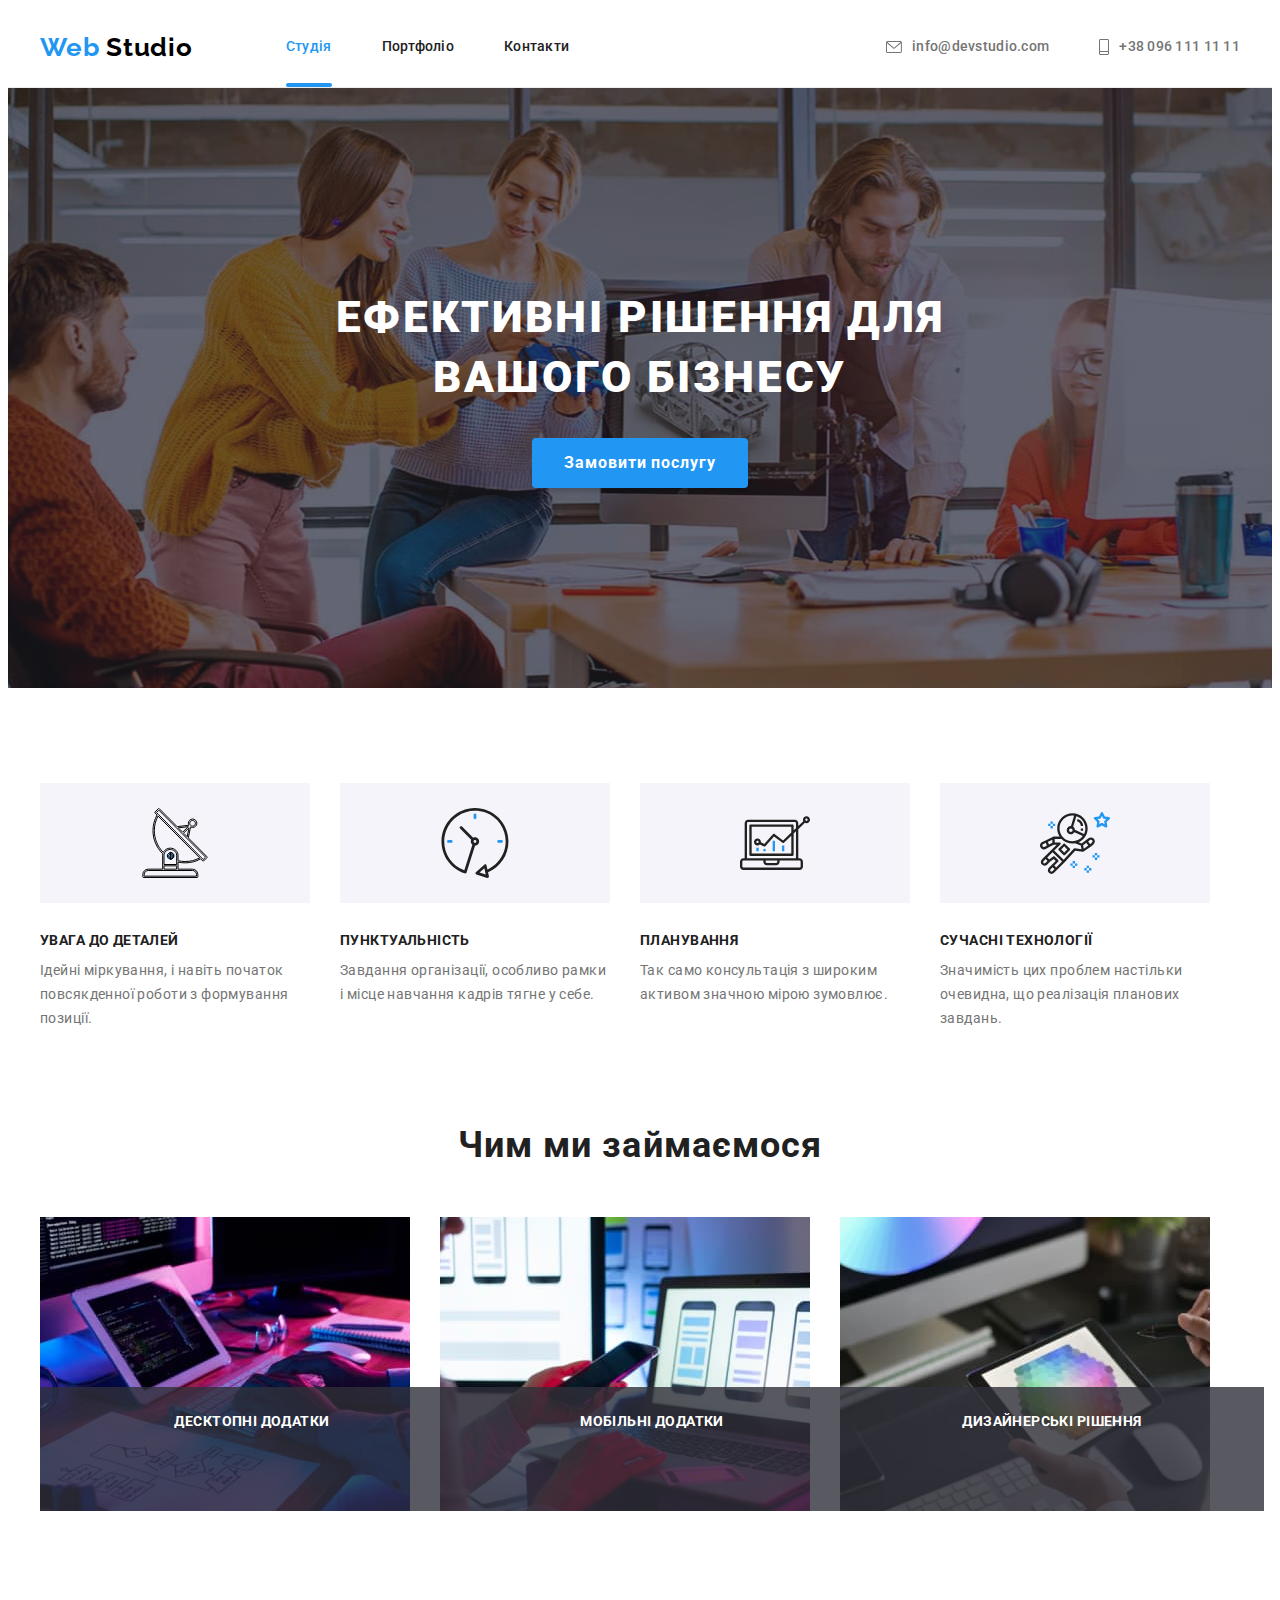
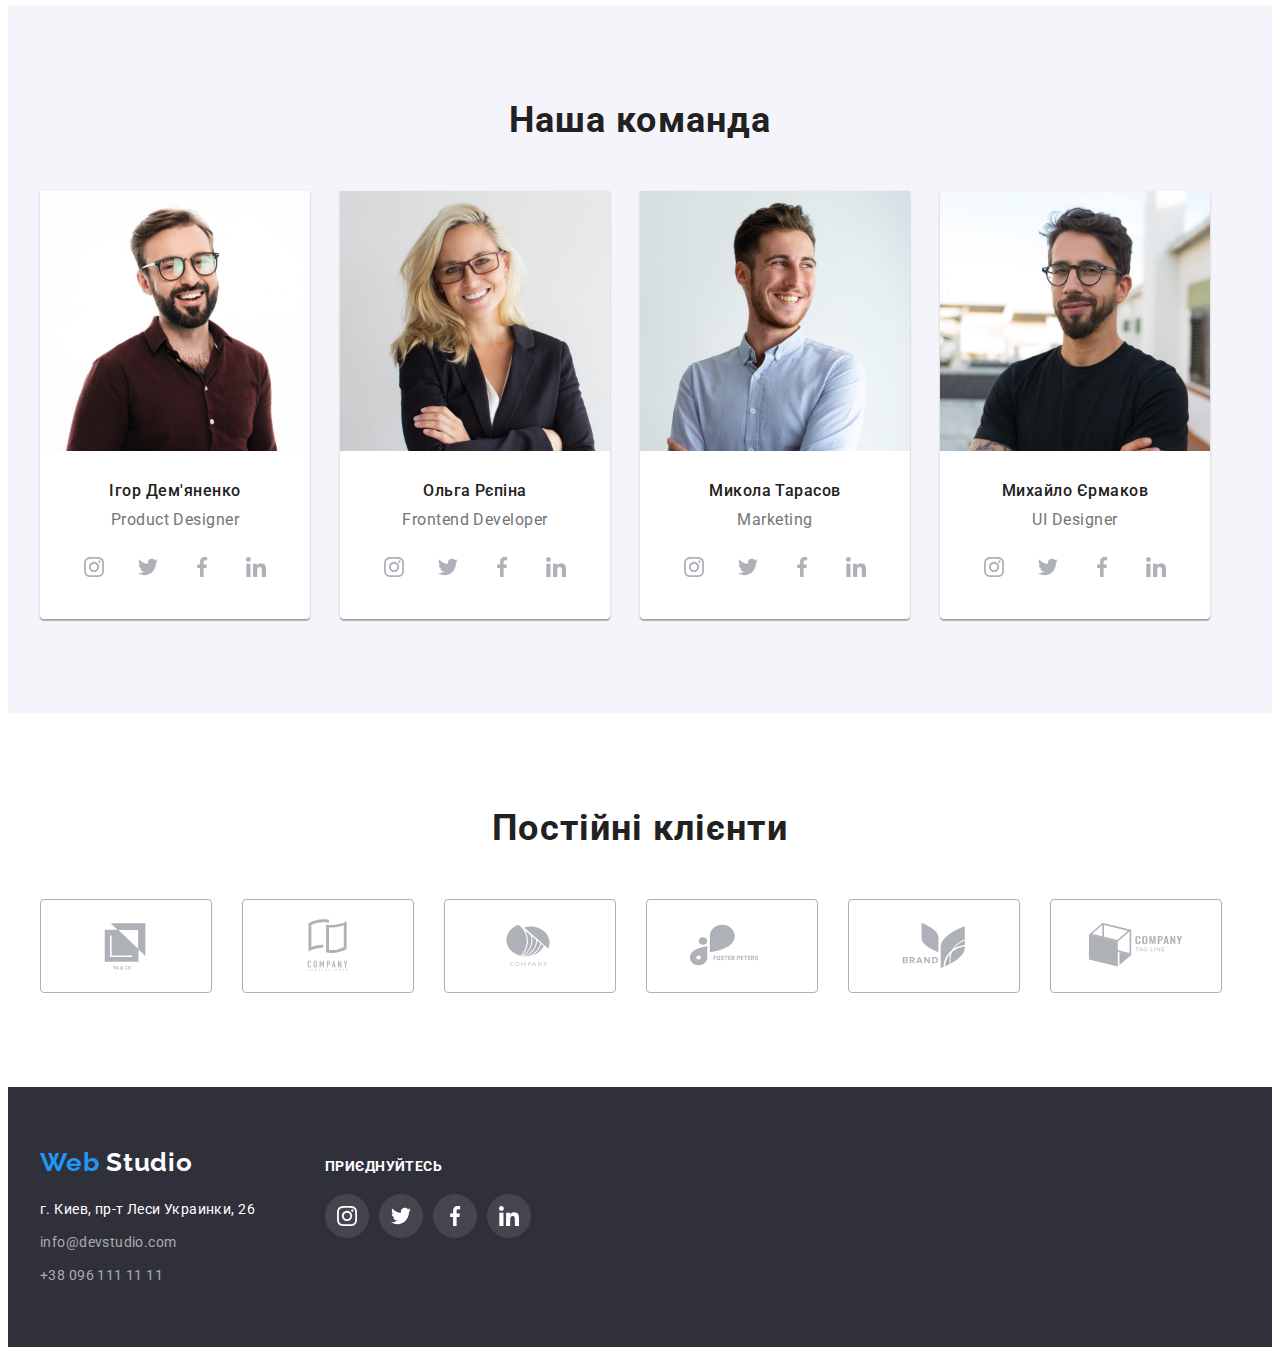
==== index.html @ a5f4495d "dz6 form" ====
<!DOCTYPE html>
<html lang="uk">
  <head>
    <meta charset="UTF-8" />
    <meta http-equiv="X-UA-Compatible" content="IE=edge" />
    <meta name="viewport" content="width=device-width, initial-scale=1.0" />
    <title>Студія</title>
    <link rel="preconnect" href="https://fonts.googleapis.com" />
    <link rel="preconnect" href="https://fonts.gstatic.com" crossorigin />
    <link
      href="https://fonts.googleapis.com/css2?family=Raleway:wght@700&family=Roboto:wght@400;500;700;900&display=swap"
      rel="stylesheet"
    />
    <link
      rel="stylesheet"
      href="https://cdnjs.cloudflare.com/ajax/libs/modern-normalize/1.1.0/modern-normalize.min.css"
      integrity="sha512-wpPYUAdjBVSE4KJnH1VR1HeZfpl1ub8YT/NKx4PuQ5NmX2tKuGu6U/JRp5y+Y8XG2tV+wKQpNHVUX03MfMFn9Q=="
      crossorigin="anonymous"
      referrerpolicy="no-referrer"
    />

    <link rel="stylesheet" href="./css/styies.css" />
  </head>
  <body>
    <!--шапка-->

    <header class="header">
      <div class="container heder-container">
        <nav class="header-navigation">
          <a href="./index.html" lang="en" class="header-logo link">
            Web
            <span class="logo-big">Studio</span>
          </a>

          <ul class="header-list list">
            <li class="header-item">
              <a class="header-link current link" href="./index.html">Студія</a>
            </li>
            <li class="header-item">
              <a class="header-link link" href="./portfolio.html">Портфоліо</a>
            </li>
            <li class="header-item">
              <a class="header-link link" href="#">Контакти</a>
            </li>
          </ul>
        </nav>
        <ul class="list list-header">
          <li class="header-link-icon">
            <a class="header-mail link" href="mailto:info@devstudio.com">
              <svg class="header-icon" width="16" height="12">
                <use href="./images/symbol-defs.svg#icon-envelope-1"></use>
              </svg>
              info@devstudio.com
            </a>
          </li>
          <li class="header-link-icon">
            <a class="header-tel link" href="tel:+380961111111">
              <svg class="header-icon" width="10" height="16">
                <use href="./images/symbol-defs.svg#icon-Vector-1"></use>
              </svg>
              +38 096 111 11 11
            </a>
          </li>
        </ul>
      </div>
    </header>
    <main>
      <!--hero-->
      <section class="hero">
        <div class="container">
          <h1 class="hero-title">Ефективні рішення для вашого бізнесу</h1>
          <button type="button" class="hero-btn" data-modal-open>
            Замовити послугу
          </button>
        </div>
      </section>
      <section class="section-container">
        <!--особливості-->
        <div class="container">
          <h2 class="visually-hidden">Наші особливості</h2>
          <ul class="section list">
            <li class="section-list">
              <div class="section-item">
                <svg class="section-icon" width="70" height="70">
                  <use href="./images/symbol-defs.svg#icon-antenna"></use>
                </svg>
              </div>
              <h3 class="section-title">Увага до деталей</h3>
              <p class="section-text">
                Ідейні міркування, i навіть початок повсякденної роботи з
                формування позиції.
              </p>
            </li>

            <li class="section-list">
              <div class="section-item">
                <svg class="section-icon" width="70" height="70">
                  <use href="./images/symbol-defs.svg#icon-clock"></use>
                </svg>
              </div>
              <h3 class="section-title">Пунктуальність</h3>
              <p class="section-text">
                Завдання організації, особливо рамки i місце навчання кадрів
                тягне y ceбe.
              </p>
            </li>

            <li class="section-list">
              <div class="section-item">
                <svg class="section-icon" width="70" height="70">
                  <use href="./images/symbol-defs.svg#icon-diagram"></use>
                </svg>
              </div>
              <h3 class="section-title">Планування</h3>
              <p class="section-text">
                Так само консультація з широким активом значною мірою зумовлює.
              </p>
            </li>

            <li class="section-list">
              <div class="section-item">
                <svg class="section-icon" width="70" height="70">
                  <use href="./images/symbol-defs.svg#icon-astronaut"></use>
                </svg>
              </div>
              <h3 class="section-title">Сучасні технології</h3>
              <p class="section-text">
                Значимість цих проблем настільки очевидна, що реалізація
                планових завдань.
              </p>
            </li>
          </ul>
        </div>
      </section>
      <section class="content">
        <!--Чим ми займаємося-->
        <div class="container">
          <h2 class="content-title">Чим ми займаємося</h2>
          <ul class="list content-container">
            <li class="content-list">
              <img
                class="content-img"
                src="./images/computer.jpg"
                alt="комп'ютер"
                width="370"
              />
              <div>
                <p class="content-text">Десктопні додатки</p>
              </div>
            </li>
            <li class="content-list">
              <img
                class="content-img"
                src="./images/smartphone.jpg"
                alt="смартфон"
                width="370"
              />
              <div>
                <p class="content-text">Мобільні додатки</p>
              </div>
            </li>
            <li class="content-list">
              <img
                class="content-img"
                src="./images/tablet.jpg"
                alt="планшет"
                width="370"
              />
              <div>
                <p class="content-text">Дизайнерські рішення</p>
              </div>
            </li>
          </ul>
        </div>
      </section>
      <section class="command">
        <!--наша команда-->
        <div class="container">
          <h2 class="title">Наша команда</h2>
          <ul class="list command-item">
            <li class="command-list">
              <img
                class="command-img"
                src="./images/img1.jpg"
                alt="Ігор Дем'яненко"
                width="270"
              />
              <div class="command-item-content">
                <h3 class="command-title">Ігор Дем'яненко</h3>
                <p class="command-desc" lang="en">Product Designer</p>
                <ul class="command-soc-list list">
                  <li class="command-soc-item">
                    <a class="command-soc-link" href="#">
                      <svg class="command-soc-icon" width="20" height="20">
                        <use
                          href="./images/symbol-defs.svg#icon-instagram"
                        ></use>
                      </svg>
                    </a>
                  </li>
                  <li class="command-soc-item">
                    <a class="command-soc-link" href="#">
                      <svg class="command-soc-icon" width="20" height="20">
                        <use href="./images/symbol-defs.svg#icon-twitter"></use>
                      </svg>
                    </a>
                  </li>
                  <li class="command-soc-item">
                    <a class="command-soc-link" href="#">
                      <svg class="command-soc-icon" width="20" height="20">
                        <use
                          href="./images/symbol-defs.svg#icon-facebook"
                        ></use>
                      </svg>
                    </a>
                  </li>
                  <li class="command-soc-item">
                    <a class="command-soc-link" href="#">
                      <svg class="command-soc-icon" width="20" height="20">
                        <use
                          href="./images/symbol-defs.svg#icon-linkedin"
                        ></use>
                      </svg>
                    </a>
                  </li>
                </ul>
              </div>
            </li>
            <li class="command-list">
              <img
                class="command-img"
                src="./images/img2.jpg"
                alt="Ольга Рєпіна"
                width="270"
              />
              <div class="command-item-content">
                <h3 class="command-title">Ольга Рєпіна</h3>
                <p class="command-desc" lang="en">Frontend Developer</p>
                <ul class="command-soc-list list">
                  <li class="command-soc-item">
                    <a class="command-soc-link" href="#">
                      <svg class="command-soc-icon" width="20" height="20">
                        <use
                          href="./images/symbol-defs.svg#icon-instagram"
                        ></use>
                      </svg>
                    </a>
                  </li>
                  <li class="command-soc-item">
                    <a class="command-soc-link" href="#">
                      <svg class="command-soc-icon" width="20" height="20">
                        <use href="./images/symbol-defs.svg#icon-twitter"></use>
                      </svg>
                    </a>
                  </li>
                  <li class="command-soc-item">
                    <a class="command-soc-link" href="#">
                      <svg class="command-soc-icon" width="20" height="20">
                        <use
                          href="./images/symbol-defs.svg#icon-facebook"
                        ></use>
                      </svg>
                    </a>
                  </li>
                  <li class="command-soc-item">
                    <a class="command-soc-link" href="#">
                      <svg class="command-soc-icon" width="20" height="20">
                        <use
                          href="./images/symbol-defs.svg#icon-linkedin"
                        ></use>
                      </svg>
                    </a>
                  </li>
                </ul>
              </div>
            </li>

            <li class="command-list">
              <img
                class="command-img"
                src="./images/img3.jpg"
                alt="Микола Тарасов"
                width="270"
              />
              <div class="command-item-content">
                <h3 class="command-title">Микола Тарасов</h3>
                <p class="command-desc" lang="en">Marketing</p>
                <ul class="command-soc-list list">
                  <li class="command-soc-item">
                    <a class="command-soc-link" href="#">
                      <svg class="command-soc-icon" width="20" height="20">
                        <use
                          href="./images/symbol-defs.svg#icon-instagram"
                        ></use>
                      </svg>
                    </a>
                  </li>
                  <li class="command-soc-item">
                    <a class="command-soc-link" href="#">
                      <svg class="command-soc-icon" width="20" height="20">
                        <use href="./images/symbol-defs.svg#icon-twitter"></use>
                      </svg>
                    </a>
                  </li>
                  <li class="command-soc-item">
                    <a class="command-soc-link" href="#">
                      <svg class="command-soc-icon" width="20" height="20">
                        <use
                          href="./images/symbol-defs.svg#icon-facebook"
                        ></use>
                      </svg>
                    </a>
                  </li>
                  <li class="command-soc-item">
                    <a class="command-soc-link" href="#">
                      <svg class="command-soc-icon" width="20" height="20">
                        <use
                          href="./images/symbol-defs.svg#icon-linkedin"
                        ></use>
                      </svg>
                    </a>
                  </li>
                </ul>
              </div>
            </li>

            <li class="command-list">
              <img
                class="command-img"
                src="./images/img4.jpg"
                alt="Михайло Єрмаков"
                width="270"
              />
              <div class="command-item-content">
                <h3 class="command-title">Михайло Єрмаков</h3>
                <p class="command-desc" lang="en">UI Designer</p>
                <ul class="command-soc-list list">
                  <li class="command-soc-item">
                    <a class="command-soc-link" href="#">
                      <svg class="command-soc-icon" width="20" height="20">
                        <use
                          href="./images/symbol-defs.svg#icon-instagram"
                        ></use>
                      </svg>
                    </a>
                  </li>
                  <li class="command-soc-item">
                    <a class="command-soc-link" href="#">
                      <svg class="command-soc-icon" width="20" height="20">
                        <use href="./images/symbol-defs.svg#icon-twitter"></use>
                      </svg>
                    </a>
                  </li>
                  <li class="command-soc-item">
                    <a class="command-soc-link" href="#">
                      <svg class="command-soc-icon" width="20" height="20">
                        <use
                          href="./images/symbol-defs.svg#icon-facebook"
                        ></use>
                      </svg>
                    </a>
                  </li>
                  <li class="command-soc-item">
                    <a class="command-soc-link" href="#">
                      <svg class="command-soc-icon" width="20" height="20">
                        <use
                          href="./images/symbol-defs.svg#icon-linkedin"
                        ></use>
                      </svg>
                    </a>
                  </li>
                </ul>
              </div>
            </li>
          </ul>
        </div>
      </section>
      <section class="clients">
        <!--Постійні клієнти-->
        <div class="container">
          <h2 class="clients-title">Постійні клієнти</h2>
          <ul class="list clients-container">
            <li class="clients-list">
              <a class="clients-item" href="#">
                <svg class="clients-icon" width="106" height="60">
                  <use href="./images/symbol-defs.svg#icon-ya-co1"></use>
                </svg>
              </a>
            </li>
            <li class="clients-list">
              <a class="clients-item" href="#">
                <svg class="clients-icon" width="106" height="60">
                  <use href="./images/symbol-defs.svg#icon-taglinehere1"></use>
                </svg>
              </a>
            </li>
            <li class="clients-list">
              <a class="clients-item" href="#">
                <svg class="clients-icon" width="106" height="60">
                  <use href="./images/symbol-defs.svg#icon-company1"></use>
                </svg>
              </a>
            </li>
            <li class="clients-list">
              <a class="clients-item" href="#">
                <svg class="clients-icon" width="106" height="60">
                  <use
                    href="./images/symbol-defs.svg#icon-foster-peters1"
                  ></use>
                </svg>
              </a>
            </li>
            <li class="clients-list">
              <a class="clients-item" href="#">
                <svg class="clients-icon" width="106" height="60">
                  <use href="./images/symbol-defs.svg#icon-brand1"></use>
                </svg>
              </a>
            </li>
            <li class="clients-list">
              <a class="clients-item" href="#">
                <svg class="clients-icon" width="106" height="60">
                  <use href="./images/symbol-defs.svg#icon-tag-line1"></use>
                </svg>
              </a>
            </li>
          </ul>
        </div>
      </section>
    </main>

    <!--підвал-->
    <footer class="footer">
      <div class="container footer-aside">
        <div class="footer-container list">
          <a class="footer-logo link" href="./index.html" lang="en">
            Web
            <span class="logo-small">Studio</span>
          </a>
          <address class="container-address">
            <ul class="footer-list list">
              <li class="footer-link">
                <a
                  class="footer-address link"
                  href="https://goo.gl/maps/CPtrU1FHBa2aNyZL9"
                  target="_blank"
                  rel="noopener noreferrer nofollow"
                >
                  г. Киев, пр-т Леси Украинки, 26
                </a>
              </li>

              <li class="footer-link">
                <a class="footer-mail link" href="mailto:info@devstudio.com">
                  info@devstudio.com
                </a>
              </li>
              <li class="footer-link">
                <a class="footer-tel link" href="tel:+380961111111">
                  +38 096 111 11 11
                </a>
              </li>
            </ul>
          </address>
        </div>

        <div class="social">
          <p class="social-title">приєднуйтесь</p>

          <ul class="social-soc-list list">
            <li class="social-soc-item">
              <a class="social-soc-link" href="#">
                <svg class="social-soc-icon" width="20" height="20">
                  <use href="./images/symbol-defs.svg#icon-instagram"></use>
                </svg>
              </a>
            </li>
            <li class="social-soc-item">
              <a class="social-soc-link" href="#">
                <svg class="social-soc-icon" width="20" height="20">
                  <use href="./images/symbol-defs.svg#icon-twitter"></use>
                </svg>
              </a>
            </li>
            <li class="social-soc-item">
              <a class="social-soc-link" href="#">
                <svg class="social-soc-icon" width="20" height="20">
                  <use href="./images/symbol-defs.svg#icon-facebook"></use>
                </svg>
              </a>
            </li>
            <li class="social-soc-item">
              <a class="social-soc-link" href="#">
                <svg class="social-soc-icon" width="20" height="20">
                  <use href="./images/symbol-defs.svg#icon-linkedin"></use>
                </svg>
              </a>
            </li>
          </ul>
        </div>
      </div>
    </footer>

    <!-- modal -->
    <div class="backdrop is-hidden" data-modal>
      <div class="modal">
        <!-- form -->
        <form class="form">
          <h2 class="form-title">Залиште свої дані, ми вам передзвонимо</h2>
          <div class="form-block">
            <div class="form-castomer">
              <label for="name" class="form-label">Ім'я</label>
              <input
                type="text"
                name="name"
                id="name"
                placeholder=" "
                class="form-input"
              />

              <svg class="icon icon-person-bl-1">
                <use
                  href="./images/symbol-defs.svg#icon-person-bl-1"
                  width="18"
                  height="18"
                ></use>
              </svg>
            </div>
            <div class="form-castomer">
              <label for="tel" class="form-tel">Телефон</label>
              <input
                type="tel"
                name="tel"
                id="tel"
                placeholder=" "
                class="form-input"
              />
              <svg class="icon icon-phone-bl-1">
                <use
                  href="./images/symbol-defs.svg#icon-phone-bl-1"
                  width="18"
                  height="18"
                ></use>
              </svg>
            </div>
            <div class="form-castomer">
              <label for="email" class="form-email">Пошта</label>
              <input
                type="email"
                name="email"
                id="email"
                placeholder=" "
                autocomplete="off"
                class="form-input"
              />
              <svg class="icon icon-email-bl-1">
                <use
                  href="./images/symbol-defs.svg#icon-email-bl-1"
                  width="18"
                  height="18"
                ></use>
              </svg>
            </div>

            <div class="form-castomer">
              <label for="comment" class="form-comment">Коментар</label>
              <textarea
                class="comment"
                name="coment"
                id="comment"
                cols=""
                rows=""
                placeholder="Введіть текст"
              ></textarea>
            </div>
          </div>
          <div class="form-checkbox">
            <input
              type="checkbox"
              name=""
              id="policy"
              class="form-input-checkbox"
            />
            <label for="policy" class="checkbox-text">
              Погоджуюся з розсилкою та приймаю
              <span class="checkbox-deck">Умови договору</span>
            </label>
            <svg class="icon-checkbox icon-icon-check">
              <use
                href="./images/symbol-defs.svg#icon-icon-check"
                width="16"
                height="15"
              ></use>
            </svg>
          </div>
          <button type="submit" class="form-btn">Відправити</button>
        </form>
        <button type="button" class="modal-btn" data-modal-close>
          <svg class="icon-close-black" width="18" height="18">
            <use href="./images/symbol-defs.svg#icon-close-black"></use>
          </svg>
        </button>
      </div>
    </div>

    <!-- form -->

    <!-- <script>
      ;(() => {
        document
          .querySelector('.js-speaker-form')
          .addEventListener('submit', (e) => {
            e.preventDefault()

            new FormData(e.currentTarget).forEach((value, name) =>
              console.log(`${name}: ${value}`),
            )
          })
      })()
    </script> -->

    <script src="./js/modal.js"></script>
  </body>
</html>
---- css/styies.css ----
:root {
  --typical-lh: 1.14;
  --main-color: #757575;
  --main-btn: #212121;
  --second-color: #212121;
  --second-btn: #ffffff;
  --accent-color: #2196f3;
  --title-color: #ffffff;
  --basic-fon: #ffffff;
  --section-color: #2f303a;
  --logo-basic: #ffffff;
  --command-fon: #f5f4fa;
  --footer-color: rgba(255, 255, 255, 0.6);
  --hover-btn: #188ce8;
  --logo-big: #000000;
}

p,
h1,
h2,
h3,
h4,
h5,
h6 {
  margin: 0;
}

ul,
ol {
  margin: 0;
  padding-left: 0;
}

img {
  display: block;
}

body {
  font-family: 'Roboto', sans-serif;
  background-color: var(--basic-fon);
  color: var(--main-color);
}

.list {
  list-style: none;
}

.link {
  text-decoration: none;
}

.container {
  width: 1200px;
  padding-left: 15px;
  padding-right: 15px;
  margin: 0 auto;
}

.visually-hidden {
  position: absolute;
  width: 1px;
  height: 1px;
  margin: -1px;
  border: 0;
  padding: 0;
  white-space: nowrap;
  clip-path: inset(100%);
  clip: rect(0 0 0 0);
  overflow: hidden;
}

/* а шапки #FFFFFF; */
/* цвет фона герой #2F303A;*/
/* цвет фона страницы #FFFFFF*/
/* цвет фона команда #F5F4FA; цвет карточек #FFFFFF*/
/* цвет фона подвал #2F303A;*/

/* цвет основного текста #757575 */
/* вторичный цвет  #212121; */
/*  #FFFFFF; rgba(255, 255, 255, 0.6); */
/* цвет акцента  #2196F3; */

/* --page Studio----*/

/* -----------шапка------------ */
.header {
  border-bottom: 1px solid #ececec;
}

.header-navigation {
  display: flex;
  align-items: center;
}

.heder-container {
  display: flex;
  align-items: center;
}

.header-logo {
  font-family: 'Raleway', sans-serif;
  font-weight: 700;
  font-size: 26px;
  line-height: 1.19;
  letter-spacing: 0.03em;
  color: var(--accent-color);
  margin-right: 93px;
  padding: 24px 0;
}

.logo-big {
  color: var(--logo-big);
}

.logo-small {
  color: var(--logo-basic);
}

.header-list {
  display: flex;
  min-width: 281px;
  gap: 50px;
}

.list-header {
  display: flex;
  margin-left: auto;
  gap: 50px;
}

.header-link {
  position: relative;
  font-weight: 500;
  font-size: 14px;
  line-height: var(--typical-lh);
  letter-spacing: 0.02em;
  color: var(--second-color);
  display: block;
  padding: 31px 0;
  transition: color 250ms cubic-bezier(0.4, 0, 0.2, 1);
}

.current::after {
  content: '';
  position: absolute;
  left: 0;
  bottom: -1px;
  width: 100%;
  background: #2196f3;
  border-radius: 2px;
  height: 4px;
}

/* .header-link:hover::after {
  content: "";
  position: absolute;
  left: 0;
  bottom: -1px;
  width: 100%;
  background: #2196f3;
  border-radius: 2px;
  height: 4px;
} */

.header-mail,
.header-tel {
  display: flex;
  font-weight: 500;
  font-size: 14px;
  line-height: var(--typical-lh);
  letter-spacing: 0.02em;
  color: var(--main-color);
  padding: 31px 0;
  align-items: center;
  transition: color 250ms cubic-bezier(0.4, 0, 0.2, 1);
}

.header-link-icon {
  display: flex;
  justify-content: center;
  align-items: center;
  fill: #757575;
  transition: fill 250ms cubic-bezier(0.4, 0, 0.2, 1);
}

.header-icon {
  margin-right: 10px;
}

.header-tel:hover,
.header-mail:hover,
.header-link:hover,
.header-tel:focus,
.header-mail:focus,
.header-link:focus,
.header-link-icon:hover,
.header-link-icon:focus {
  color: var(--accent-color);
  fill: #2196f3;
}

.header-list .header-link.current {
  color: var(--accent-color);
}

/* --------------hero------------ */
.hero {
  background-color: var(--section-color);
  padding-top: 200px;
  padding-bottom: 200px;
  text-align: center;
  background-image: linear-gradient(
      rgba(47, 48, 58, 0.4),
      rgba(47, 48, 58, 0.4)
    ),
    url(../images/process.jpg);
  background-repeat: no-repeat;
  background-position: center;
  background-size: cover;
  max-width: 1600px;
  margin: 0 auto;
}

.hero-title {
  font-weight: 900;
  font-size: 44px;
  line-height: 1.36;
  letter-spacing: 0.06em;
  text-align: center;
  text-transform: uppercase;
  color: var(--title-color);
  max-width: 696px;
  margin: 0 auto;
}

.hero-btn {
  font-family: inherit;
  font-weight: 700;
  font-size: 16px;
  line-height: 1.88;
  letter-spacing: 0.06em;
  border: none;
  color: var(--second-btn);
  border-radius: 4px;
  cursor: pointer;
  background-color: var(--accent-color);
  box-shadow: 0px 4px 4px rgba(0, 0, 0, 0.15);
  margin-top: 30px;
  padding: 10px 32px;
  transition: background-color 250ms cubic-bezier(0.4, 0, 0.2, 1);
}

.hero-btn:hover,
.hero-btn:focus {
  background-color: var(--hover-btn);
  filter: drop-shadow(0px 4px 4px rgba(0, 0, 0, 0.25));
}

/* --------------особливості-------- */

.section-container {
  display: block;
  padding-top: 95px;
  padding-bottom: 94px;
}

.section {
  display: flex;
  flex-wrap: wrap;
  gap: 30px;
}

.section-list {
  width: 270px;
}
.section-item {
  display: block;
  content: '';
  height: 120px;

  background-color: #f5f4fa;
  margin-bottom: 30px;
  display: flex;
  justify-content: center;
  align-items: center;
}

.section-icon {
  width: 70px;
  height: 70px;
}

.section-title {
  font-weight: 700;
  font-size: 14px;
  line-height: var(--typical-lh);
  letter-spacing: 0.03em;
  text-transform: uppercase;
  color: var(--second-color);
  margin-bottom: 10px;
}
.section-text {
  font-size: 14px;
  line-height: 1.71;
  letter-spacing: 0.03em;
  color: var(--main-color);
}
/* -------------Чим ми займаємося--- */

.content {
  display: block;
  padding-bottom: 94px;
}

.content-title {
  font-weight: 700;
  font-size: 36px;
  line-height: 1.17;
  text-align: center;
  letter-spacing: 0.03em;
  color: var(--second-color);
  margin-bottom: 50px;
}

.content-container {
  display: flex;
  flex-wrap: wrap;
  gap: 30px;
}

.content-list {
  position: relative;
}

/* .content-img {
} */

.content-text {
  position: absolute;
  bottom: 0;
  left: 0;
  height: 70px;
  width: 100%;
  background: rgba(47, 48, 58, 0.8);
  font-weight: 700;
  font-size: 14px;
  line-height: 1.14;
  text-align: center;
  letter-spacing: 0.03em;
  text-transform: uppercase;
  color: #ffffff;
  padding: 27px;
}

/* ------------наша команда-------- */

.title {
  font-weight: 700;
  font-size: 36px;
  line-height: 1.17;
  text-align: center;
  letter-spacing: 0.03em;
  color: var(--second-color);
  margin-bottom: 50px;
}
.command {
  background-color: var(--command-fon);
  padding-bottom: 94px;
  padding-top: 94px;
}

.command-item {
  display: flex;
  gap: 30px;
  width: calc((100% - 90px) / 4);
}

.command-list {
  background-color: var(--basic-fon);
  box-shadow: 0px 1px 3px rgba(0, 0, 0, 0.12), 0px 1px 1px rgba(0, 0, 0, 0.14),
    0px 2px 1px rgba(0, 0, 0, 0.2);
  border-radius: 0px 0px 4px 4px;
}

.command-img {
  background: url(4853jpg);
  border-radius: 0px;
}

.command-item-content {
  padding-top: 30px;
  padding-bottom: 30px;
}

.command-title {
  font-weight: 500;
  font-size: 16px;
  line-height: 1.19;
  text-align: center;
  letter-spacing: 0.03em;
  color: var(--second-color);
  margin-bottom: 10px;
  /* padding-top: 30px; */
}
.command-desc {
  font-size: 16px;
  line-height: 1.19;
  text-align: center;
  letter-spacing: 0.03em;
  color: var(--main-color);
  padding-bottom: 16px;
}

.command-soc-list {
  display: flex;
  justify-content: center;
  gap: 10px;
  /* padding-bottom: 30px; */
}

.command-soc-link {
  width: 44px;
  height: 44px;
  border-radius: 50%;
  background-color: #ffffff;
  display: flex;
  align-items: center;
  justify-content: center;
  transition: background-color 250ms cubic-bezier(0.4, 0, 0.2, 1);
}

.command-soc-icon {
  fill: #afb1b8;
  transition: fill 250ms cubic-bezier(0.4, 0, 0.2, 1);
}

.command-soc-link:hover,
.command-soc-link:focus {
  background-color: #2196f3;
}

.command-soc-link:hover .command-soc-icon,
.command-soc-link:focus .command-soc-icon {
  fill: #fff;
}

/*-------------Постійні клієнти-----------*/
.clients {
  display: block;
  background: #ffffff;
  padding-bottom: 94px;
  padding-top: 94px;
}

.clients-title {
  font-weight: 700;
  font-size: 36px;
  line-height: 42px;
  text-align: center;
  letter-spacing: 0.03em;
  color: var(--second-color);
  margin-bottom: 50px;
}

.clients-container {
  display: flex;
  gap: 30px;
  width: calc((100% - 150px) / 6);
}

/* .clients-list {
} */

.clients-item {
  width: 170px;
  height: 92px;
  display: flex;
  justify-content: center;
  align-items: center;
  border: 1px solid #afb1b8;
  border-radius: 4px;
  transition: border-color 250ms cubic-bezier(0.4, 0, 0.2, 1);
  transition: fill 250ms cubic-bezier(0.4, 0, 0.2, 1);
}

.clients-icon {
  fill: #afb1b8;
  transition: fill 250ms cubic-bezier(0.4, 0, 0.2, 1);
}

.clients-item:hover,
.clients-item:focus {
  border-color: #2196f3;
  fill: #2196f3;
}

.clients-item:hover .clients-icon,
.clients-item:focus .clients-icon {
  fill: #2196f3;
}

/* --------------підвал---------------- */
.footer {
  background: var(--section-color);
  padding-top: 60px;
  padding-bottom: 60px;
}

.footer-aside {
  display: flex;

  align-items: baseline;
}

.footer-container {
  align-items: baseline;
}

.footer-logo {
  font-family: 'Raleway', sans-serif;
  font-weight: 700;
  font-size: 26px;
  line-height: 1.19;
  letter-spacing: 0.03em;
  color: var(--accent-color);
  min-width: 145px;
}
.container-address {
  margin-top: 20px;
  min-width: 231px;
}

.footer-list {
  margin-right: 70px;
}

.footer-link {
  margin-bottom: 9px;
}

.footer-link:last-child {
  margin-bottom: 0;
}

.footer-address {
  font-style: normal;
  font-size: 14px;
  line-height: 1.71;
  letter-spacing: 0.03em;
  color: var(--logo-basic);
}

.footer-tel,
.footer-mail {
  font-style: normal;
  font-size: 14px;
  line-height: 1.71;
  letter-spacing: 0.03em;
  color: var(--footer-color);
}

.footer-tel:hover,
.footer-mail:hover,
.footer-address:hover,
.footer-tel:focus,
.footer-mail:focus,
.footer-address:focus {
  color: var(--accent-color);
}
/*-----------footer social--------*/

.social {
  display: inline-block;
}

.social-title {
  font-weight: 700;
  font-size: 14px;
  line-height: 16px;
  letter-spacing: 0.03em;
  text-transform: uppercase;
  color: #ffffff;
  margin-bottom: 20px;
}

.social-soc-list {
  display: flex;
  align-items: flex-start;
  gap: 10px;
}

.social-soc-item {
  position: relative;
}

.social-soc-link {
  width: 44px;
  height: 44px;
  border-radius: 50%;
  background: rgba(255, 255, 255, 0.1);
  display: flex;
  align-items: center;
  justify-content: center;
  transition: background-color 250ms cubic-bezier(0.4, 0, 0.2, 1);
}

.social-soc-icon {
  fill: #fff;
}

.social-soc-link:hover,
.social-soc-link:focus {
  background-color: #2196f3;
}

/* --page Portfolio-- */

/* -----------filter----------- */

.main {
  padding-top: 94px;
  padding-bottom: 94px;
}

.main-container {
  position: relative;
}

.filter {
  display: flex;
  gap: 8px;
  justify-content: center;
  margin-bottom: 50px;
}

.filter-btn {
  font-family: inherit;
  font-weight: 500;
  font-size: 16px;
  line-height: 1.62;
  text-align: center;
  letter-spacing: 0.03em;
  border-color: transparent;
  color: var(--main-btn);
  border-radius: 4px;
  cursor: pointer;
  background-color: var(--command-fon);
  padding: 6px 22px;
  transition: color 250ms cubic-bezier(0.4, 0, 0.2, 1);
  transition: background-color 250ms cubic-bezier(0.4, 0, 0.2, 1);
}

.filter-btn:hover,
.filter-btn:focus {
  color: var(--second-btn);
  background-color: var(--accent-color);
  box-shadow: 0px 4px 4px rgba(0, 0, 0, 0.25);
}

/* ---------gallery---------- */
.gallery {
  display: flex;
  flex-wrap: wrap;
  gap: 30px;
}

.gallery-item {
  width: calc((100% - 60px) / 3);
  height: 100%;
}

.gallery-link {
  display: block;
}

.galler-parent {
  position: relative;
  overflow: hidden;
}

.gallery-desc {
  position: absolute;
  top: 0;
  left: 0;
  font-weight: 400;
  font-size: 18px;
  line-height: 1.56;
  letter-spacing: 0.03em;
  color: #ffffff;
  background: rgba(33, 150, 243, 0.9);
  padding: 63px 24px;
  height: 100%;
  transform: translateY(101%);
  transition: transform 250ms cubic-bezier(0.4, 0, 0.2, 1);
}

.gallery-link:hover .gallery-desc {
  transform: translateY(0);
}

.gallery-link:hover,
.gallery-link:focus {
  box-shadow: 0px 1px 1px rgba(0, 0, 0, 0.12), 0px 4px 4px rgba(0, 0, 0, 0.06),
    1px 4px 6px rgba(0, 0, 0, 0.16);
}

.gallery-subtitle {
  padding-top: 20px;
  padding-bottom: 20px;
  padding-left: 24px;
  padding-right: 24px;
  border: 1px solid #eeeeee;
  border-top: none;
}

.gallery-title {
  font-weight: 700;
  font-size: 18px;
  line-height: 2;
  letter-spacing: 0.06em;
  color: var(--second-color);
  margin-bottom: 4px;
}

.gallery-text {
  font-size: 16px;
  line-height: 1.88;
  letter-spacing: 0.03em;
  color: var(--main-color);
}

/* --modal-- */

.backdrop {
  position: fixed;
  width: 100%;
  height: 100%;
  top: 0;
  background-color: #0000002a;
  transition: opacity 250ms cubic-bezier(0.4, 0, 0.2, 1),
    visibility 250ms cubic-bezier(0.4, 0, 0.2, 1);
}

.modal {
  position: absolute;
  width: 528px;
  height: 581px;
  top: 50%;
  left: 50%;
  transform: translate(-50%, -50%);
  background: #ffffff;
  box-shadow: 0px 1px 3px rgba(0, 0, 0, 0.12), 0px 1px 1px rgba(0, 0, 0, 0.14),
    0px 2px 1px rgba(0, 0, 0, 0.2);
  border-radius: 4px;
}

.modal-btn {
  width: 30px;
  height: 30px;
  background: #ffffff;
  border: 1px solid rgba(0, 0, 0, 0.1);
  border-radius: 50%;
  position: absolute;
  background-color: transparent;
  top: 8px;
  right: 12px;
  display: flex;
  align-items: center;
  justify-content: center;
  padding: 0;
  cursor: pointer;
}

.is-hidden {
  opacity: 0;
  visibility: hidden;
  pointer-events: none;
}

/* form */

.form {
  width: 528px;
  padding: 40px;
  outline: 2px solid green;
  align-items: center;
  justify-content: center;
}

.form-title {
  font-weight: 700;
  font-size: 20px;
  line-height: 1.15;
  text-align: center;
  letter-spacing: 0.03em;
  color: #212121;
  margin-bottom: 12px;
}

.form-castomer {
  position: relative;
  outline: 1px solid blue;
  width: 100%;
  margin-bottom: 10px;
  display: flex;
  flex-direction: column;
}

.form-label,
.form-email,
.form-tel,
.form-comment {
  font-size: 12px;
  line-height: 1, 67;
  letter-spacing: 0.01em;
  color: #757575;
  padding-bottom: 4px;
}

.form-input {
  height: 40px;
  border: 1px solid rgba(33, 33, 33, 0.2);
  border-radius: 4px;
}

.form-input ~ span {
  width: 15px;
  height: 15px;
  background-color: #2196f3;
}

.icon {
  position: absolute;
  width: 18px;
  height: 18px;
  display: inline-block;
  top: 50%;
  left: 12px;
}

.comment {
  font-size: 12px;
  line-height: 1.67;
  letter-spacing: 0.01em;
  color: rgba(117, 117, 117, 0.5);

  height: 120px;
  border: 1px solid rgba(33, 33, 33, 0.2);
  border-radius: 4px;
  margin-bottom: 20px;
  padding: 12px 16px;
}
.form-checkbox {
  position: relative;
  outline: 2px solid blue;
  width: 425px;
  height: 24px;
  margin-bottom: 30px;
  padding-left: 12px;
}

.form-input-checkbox {
}

.checkbox-text {
  font-size: 14px;
  line-height: 1.71;
  letter-spacing: 0.03em;
  color: #757575;
  padding-left: 9px;
}

.icon-checkbox {
  position: absolute;
  width: 16px;
  height: 15px;
  display: inline-block;
  top: 19%;
  left: 12px;
}

.checkbox-deck {
  color: #2196f3;
  text-decoration: underline;
}

.form-btn {
  width: 200px;
  height: 50px;
  margin-left: 124px;
  font-family: inherit;
  font-weight: 700;
  font-size: 16px;
  line-height: 1.88;

  border: none;
  display: flex;
  align-items: center;
  text-align: center;
  letter-spacing: 0.06em;
  color: #ffffff;
  background: #2196f3;
  box-shadow: 0px 4px 4px rgba(0, 0, 0, 0.15);
  border-radius: 4px;
  padding: 10px 52px;
  cursor: pointer;
}
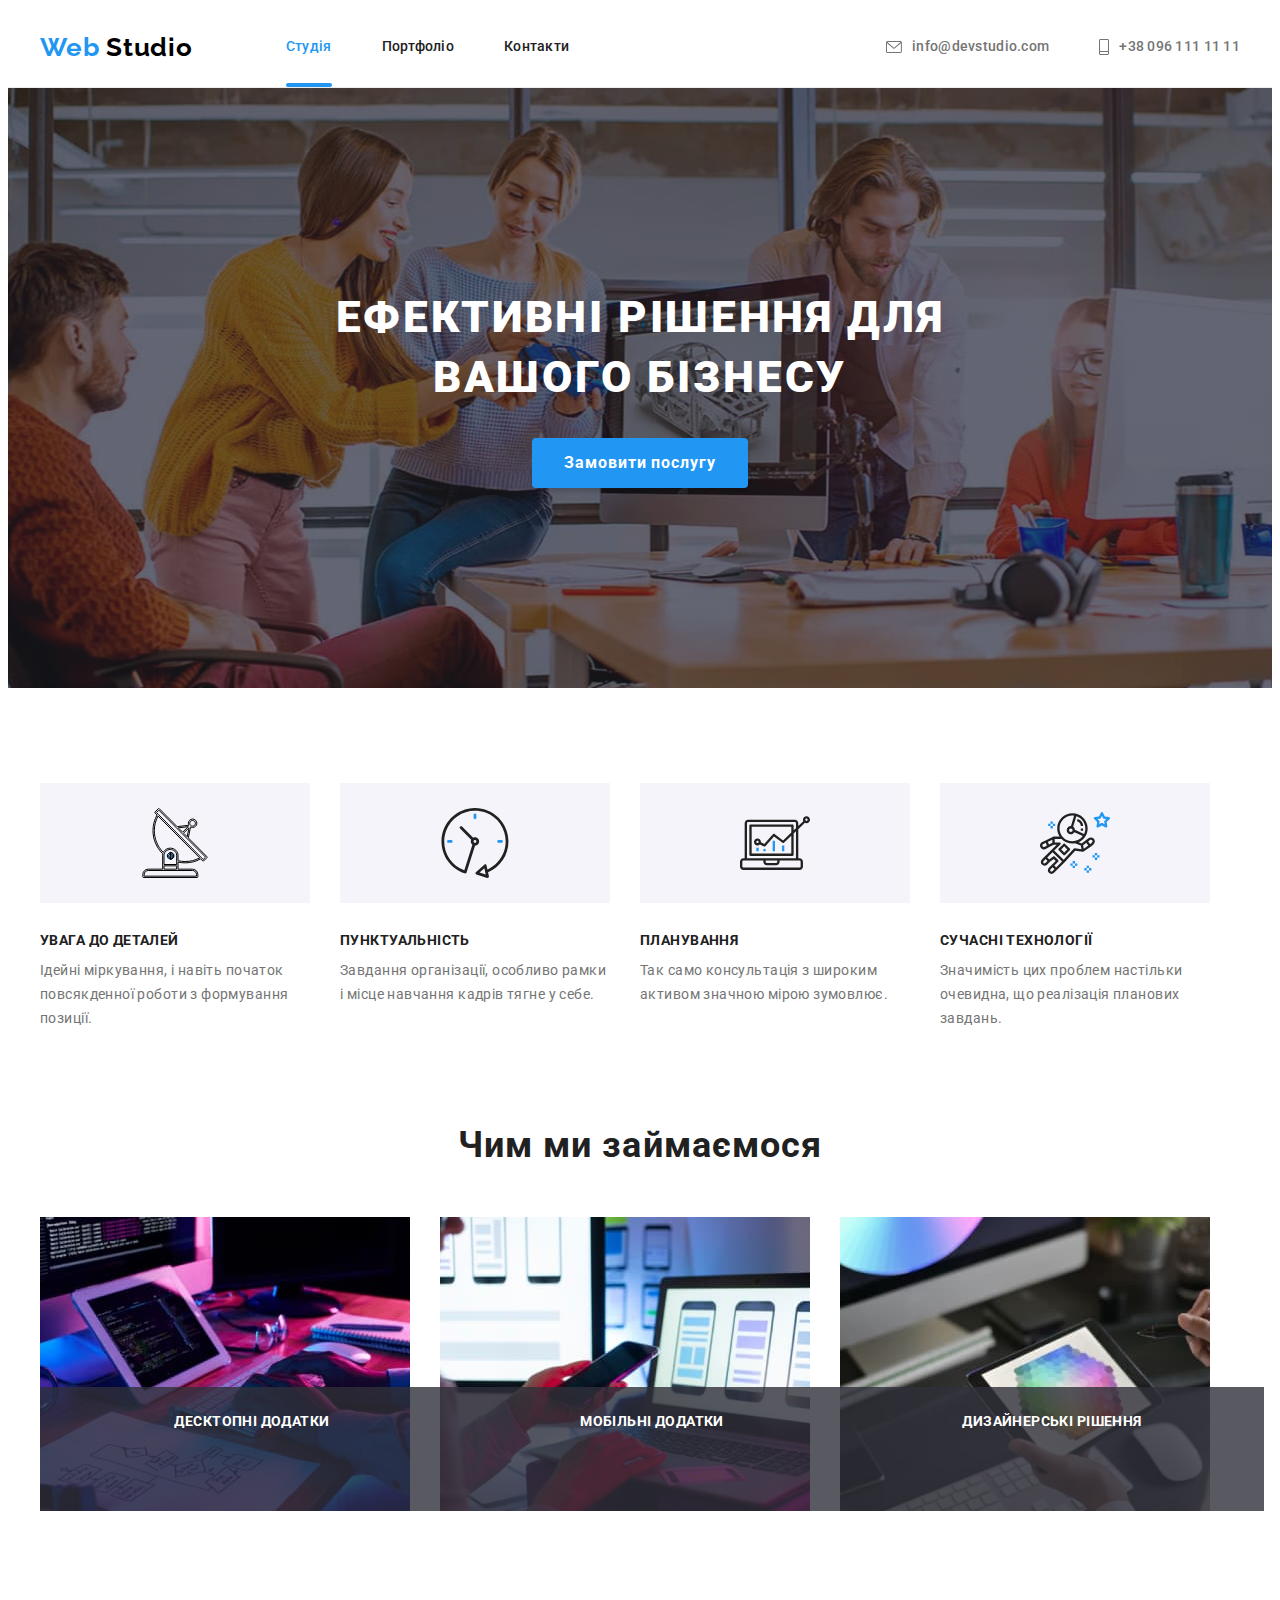
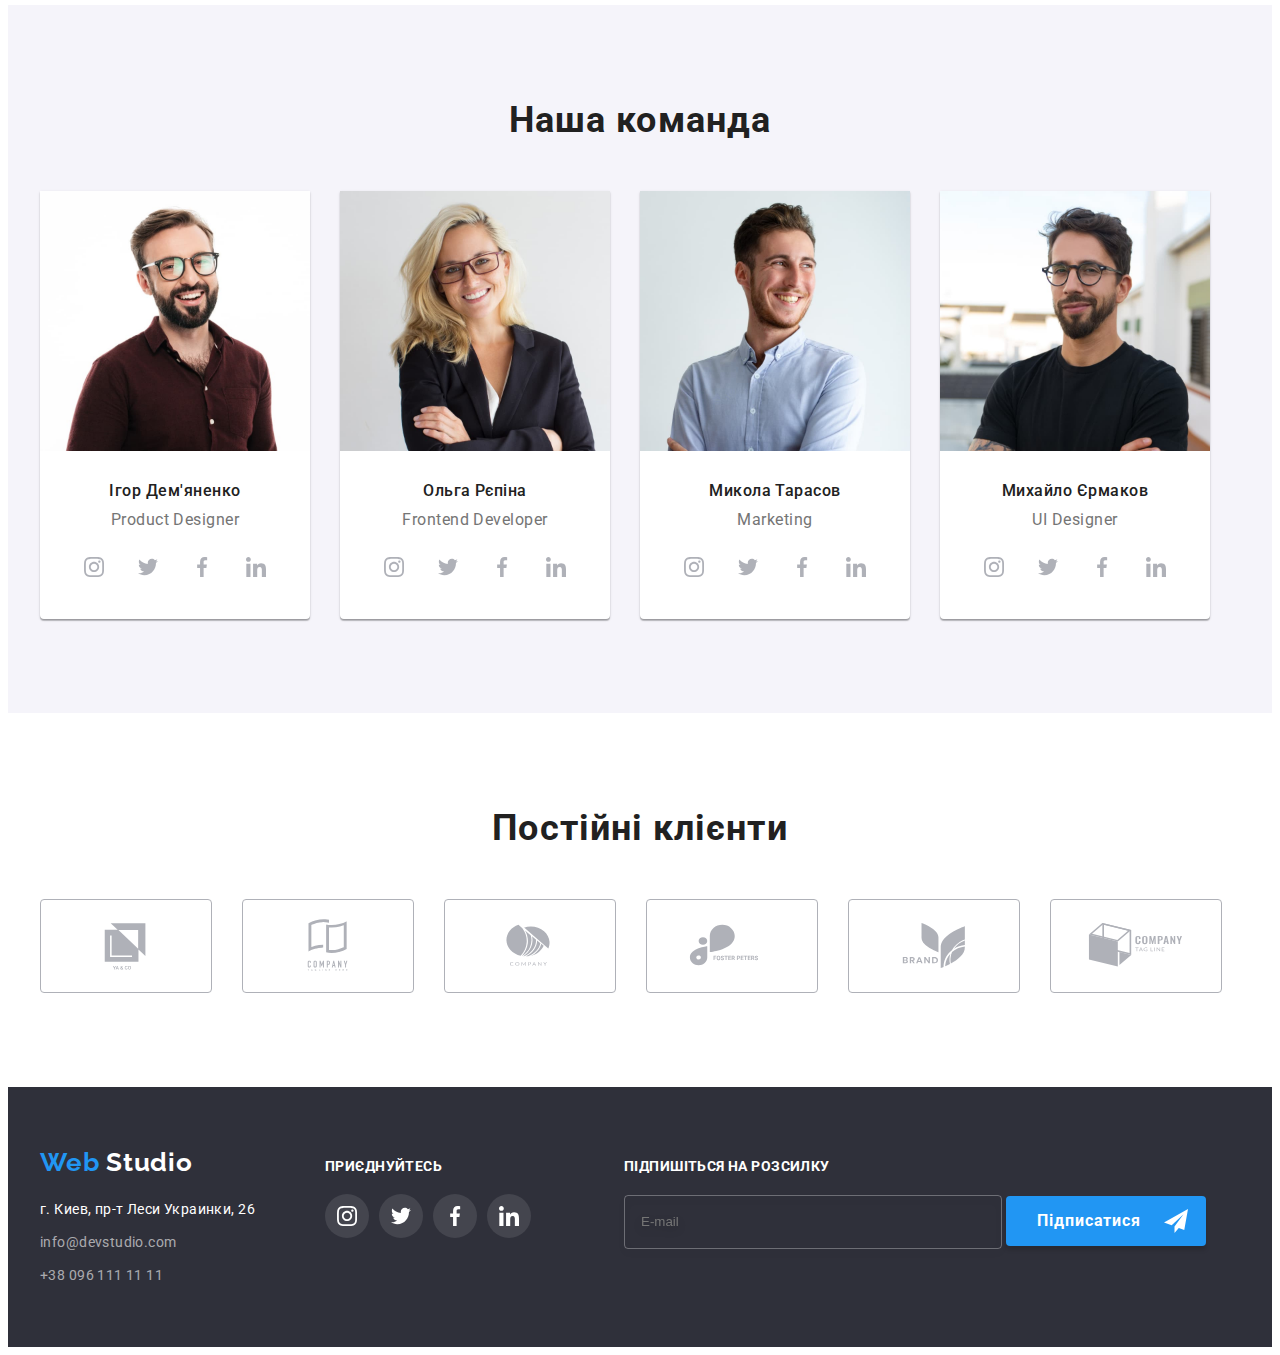
==== commit 7a44bda9: "dz6 footer" ====
--- a/index.html
+++ b/index.html
@@ -498,6 +498,29 @@
             </li>
           </ul>
         </div>
+        <div class="footer-subscription">
+          <p class="footer-subscription-text">Підпишіться на розсилку</p>
+          <input
+            type="text"
+            name="name"
+            id="subscription"
+            placeholder="E-mail"
+            class="footer-subscription-input"
+          />
+
+          <div class="subscription-btn">
+            <button type="button" class="footer-subscription-btn">
+              Підписатися
+            </button>
+            <svg class="icon-subscriptio icon-icon-send">
+              <use
+                href="./images/symbol-defs.svg#icon-icon-send"
+                width="24"
+                height="24"
+              ></use>
+            </svg>
+          </div>
+        </div>
       </div>
     </footer>
 
@@ -520,6 +543,7 @@
 
               <svg class="icon icon-person-bl-1">
                 <use
+                  class="icon-person"
                   href="./images/symbol-defs.svg#icon-person-bl-1"
                   width="18"
                   height="18"
@@ -605,20 +629,6 @@
 
     <!-- form -->
 
-    <!-- <script>
-      ;(() => {
-        document
-          .querySelector('.js-speaker-form')
-          .addEventListener('submit', (e) => {
-            e.preventDefault()
-
-            new FormData(e.currentTarget).forEach((value, name) =>
-              console.log(`${name}: ${value}`),
-            )
-          })
-      })()
-    </script> -->
-
     <script src="./js/modal.js"></script>
   </body>
 </html>
--- a/css/styies.css
+++ b/css/styies.css
@@ -613,6 +613,76 @@
   background-color: #2196f3;
 }
 
+/*------footer-subscription ----- */
+.footer-subscription {
+  display: inline-block;
+  min-width: 570px;
+  margin-left: 93px;
+}
+.footer-subscription-text {
+  font-weight: 700;
+  font-size: 14px;
+  line-height: 1.14;
+  letter-spacing: 0.03em;
+  text-transform: uppercase;
+  color: #ffffff;
+  margin-bottom: 20px;
+}
+
+.footer-subscription-input {
+  background-color: #11ffee00;
+  border: 1px solid rgba(255, 255, 255, 0.3);
+  filter: drop-shadow(0px 4px 4px rgba(0, 0, 0, 0.15));
+  border-radius: 4px;
+  /* color: rgba(255, 255, 255, 0.6); */
+  min-width: 358px;
+  height: 50px;
+  color: #ffffff;
+  padding-left: 16px;
+}
+.subscription-btn {
+  display: inline;
+  position: relative;
+}
+
+.footer-subscription-btn {
+  font-family: inherit;
+  font-weight: 700;
+  font-size: 16px;
+  line-height: 1.88;
+  letter-spacing: 0.06em;
+  border: none;
+  color: var(--second-btn);
+  border-radius: 4px;
+  cursor: pointer;
+  background-color: var(--accent-color);
+  box-shadow: 0px 4px 4px rgba(0, 0, 0, 0.15);
+  margin-right: 10px;
+  padding: 10px 62px 10px 28px;
+
+  width: 200px;
+  height: 50px;
+
+  transition: background-color 250ms cubic-bezier(0.4, 0, 0.2, 1);
+}
+
+.icon-subscriptio {
+  position: absolute;
+  top: 50%;
+  right: 28px;
+  transform: translateY(-50%);
+  width: 24px;
+  height: 24px;
+
+  /* display: inline-block; */
+}
+
+.footer-subscription-btn:hover,
+.footer-subscription-btn:focus {
+  background-color: var(--hover-btn);
+  filter: drop-shadow(0px 4px 4px rgba(0, 0, 0, 0.25));
+}
+
 /* --page Portfolio-- */
 
 /* -----------filter----------- */
@@ -771,6 +841,10 @@
   cursor: pointer;
 }
 
+.modal-btn:focus-within {
+  fill: #2196f3;
+}
+
 .is-hidden {
   opacity: 0;
   visibility: hidden;
@@ -782,7 +856,6 @@
 .form {
   width: 528px;
   padding: 40px;
-  outline: 2px solid green;
   align-items: center;
   justify-content: center;
 }
@@ -799,7 +872,7 @@
 
 .form-castomer {
   position: relative;
-  outline: 1px solid blue;
+
   width: 100%;
   margin-bottom: 10px;
   display: flex;
@@ -821,12 +894,23 @@
   height: 40px;
   border: 1px solid rgba(33, 33, 33, 0.2);
   border-radius: 4px;
+  padding-left: 43px;
+  cursor: pointer;
 }
 
 .form-input ~ span {
   width: 15px;
   height: 15px;
   background-color: #2196f3;
+}
+
+.form-castomer:focus-within {
+  fill: #2196f3;
+}
+
+.form-input:focus,
+.comment:focus-within {
+  outline: #2196f3 solid 1px;
 }
 
 .icon {
@@ -838,6 +922,10 @@
   left: 12px;
 }
 
+/* .icon-person:hover {
+  fill: #2196f3;
+} */
+
 .comment {
   font-size: 12px;
   line-height: 1.67;
@@ -852,11 +940,11 @@
 }
 .form-checkbox {
   position: relative;
-  outline: 2px solid blue;
   width: 425px;
   height: 24px;
   margin-bottom: 30px;
   padding-left: 12px;
+  overflow: hidden;
 }
 
 .form-input-checkbox {
@@ -875,10 +963,16 @@
   width: 16px;
   height: 15px;
   display: inline-block;
-  top: 19%;
-  left: 12px;
-}
-
+  top: 16%;
+  left: 11px;
+  transform: translateY(130%);
+  /* transition: transform 250ms cubic-bezier(0.4, 0, 0.2, 1); */
+}
+
+.form-checkbox:active .icon-checkbox,
+.form-checkbox:focus-within .icon-checkbox {
+  transform: translateY(0);
+}
 .checkbox-deck {
   color: #2196f3;
   text-decoration: underline;
@@ -905,3 +999,6 @@
   padding: 10px 52px;
   cursor: pointer;
 }
+.form-btn:focus {
+  background: #188ce8;
+}
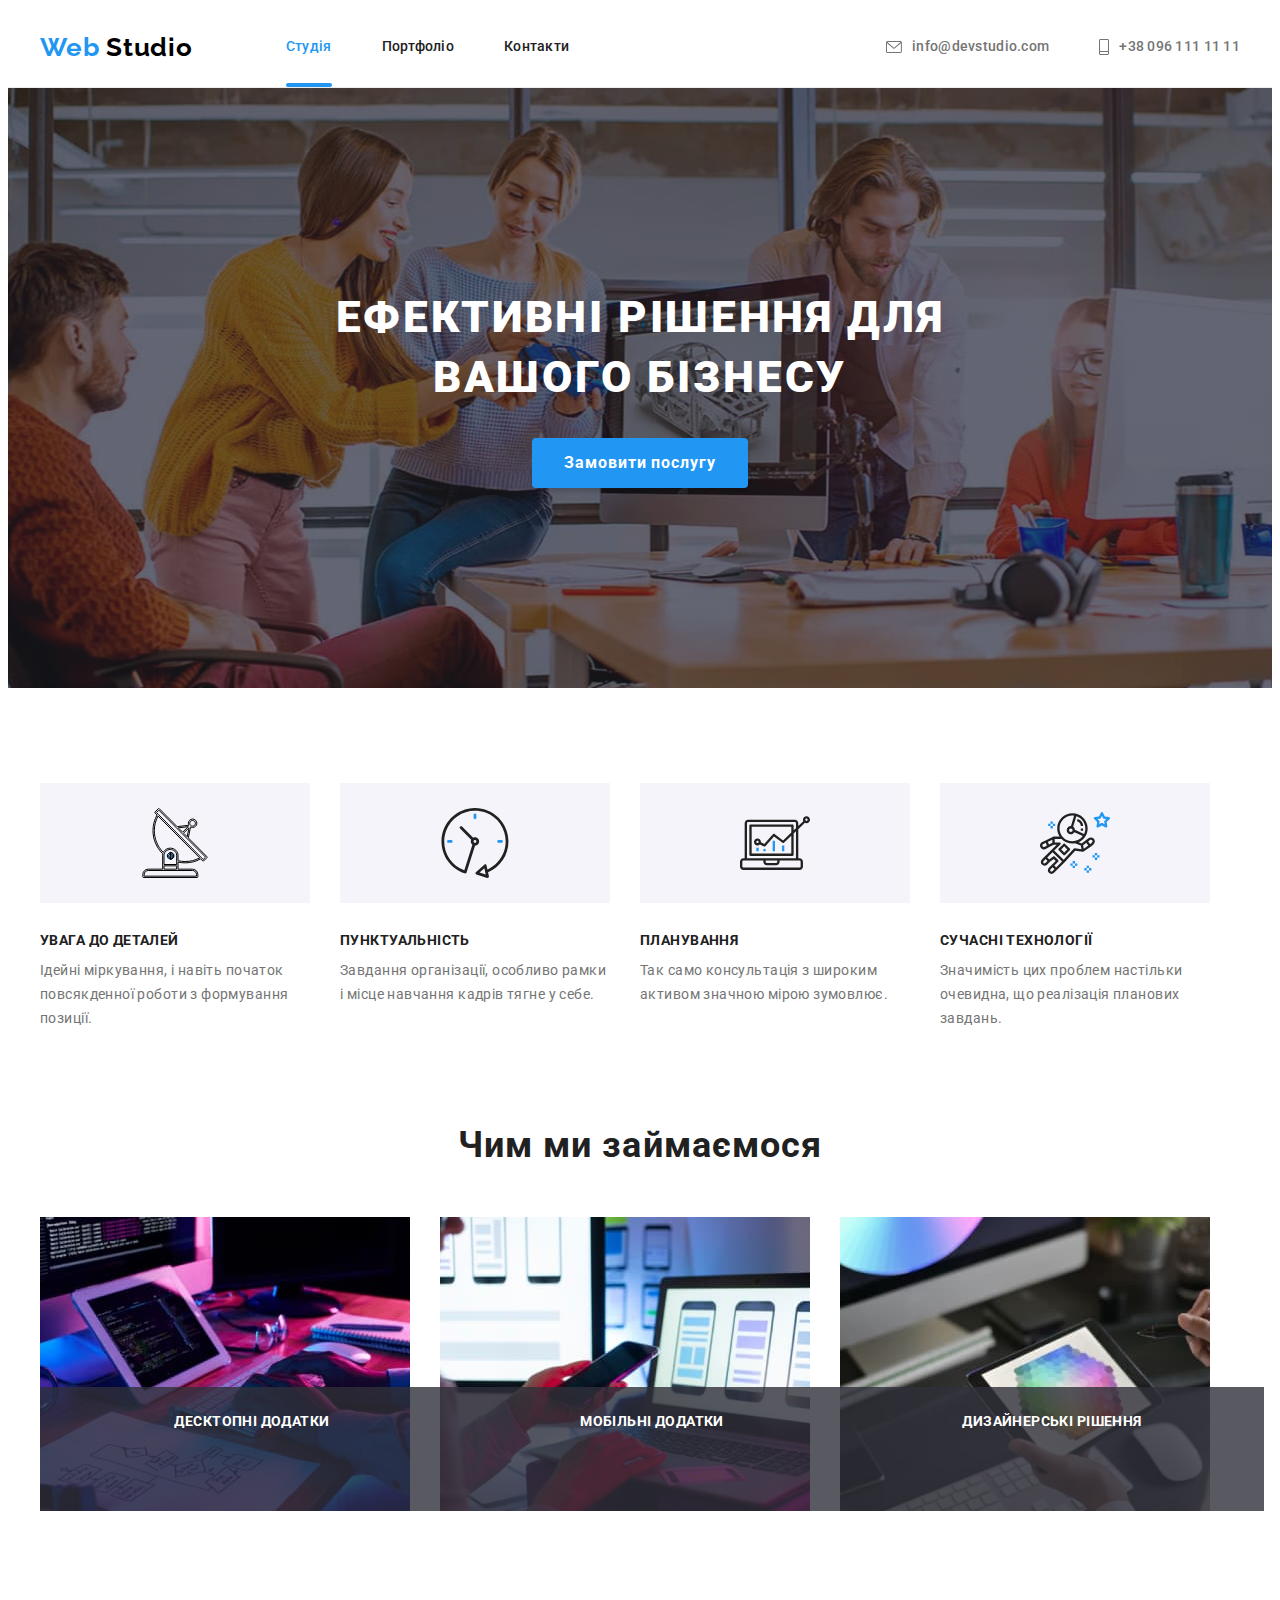
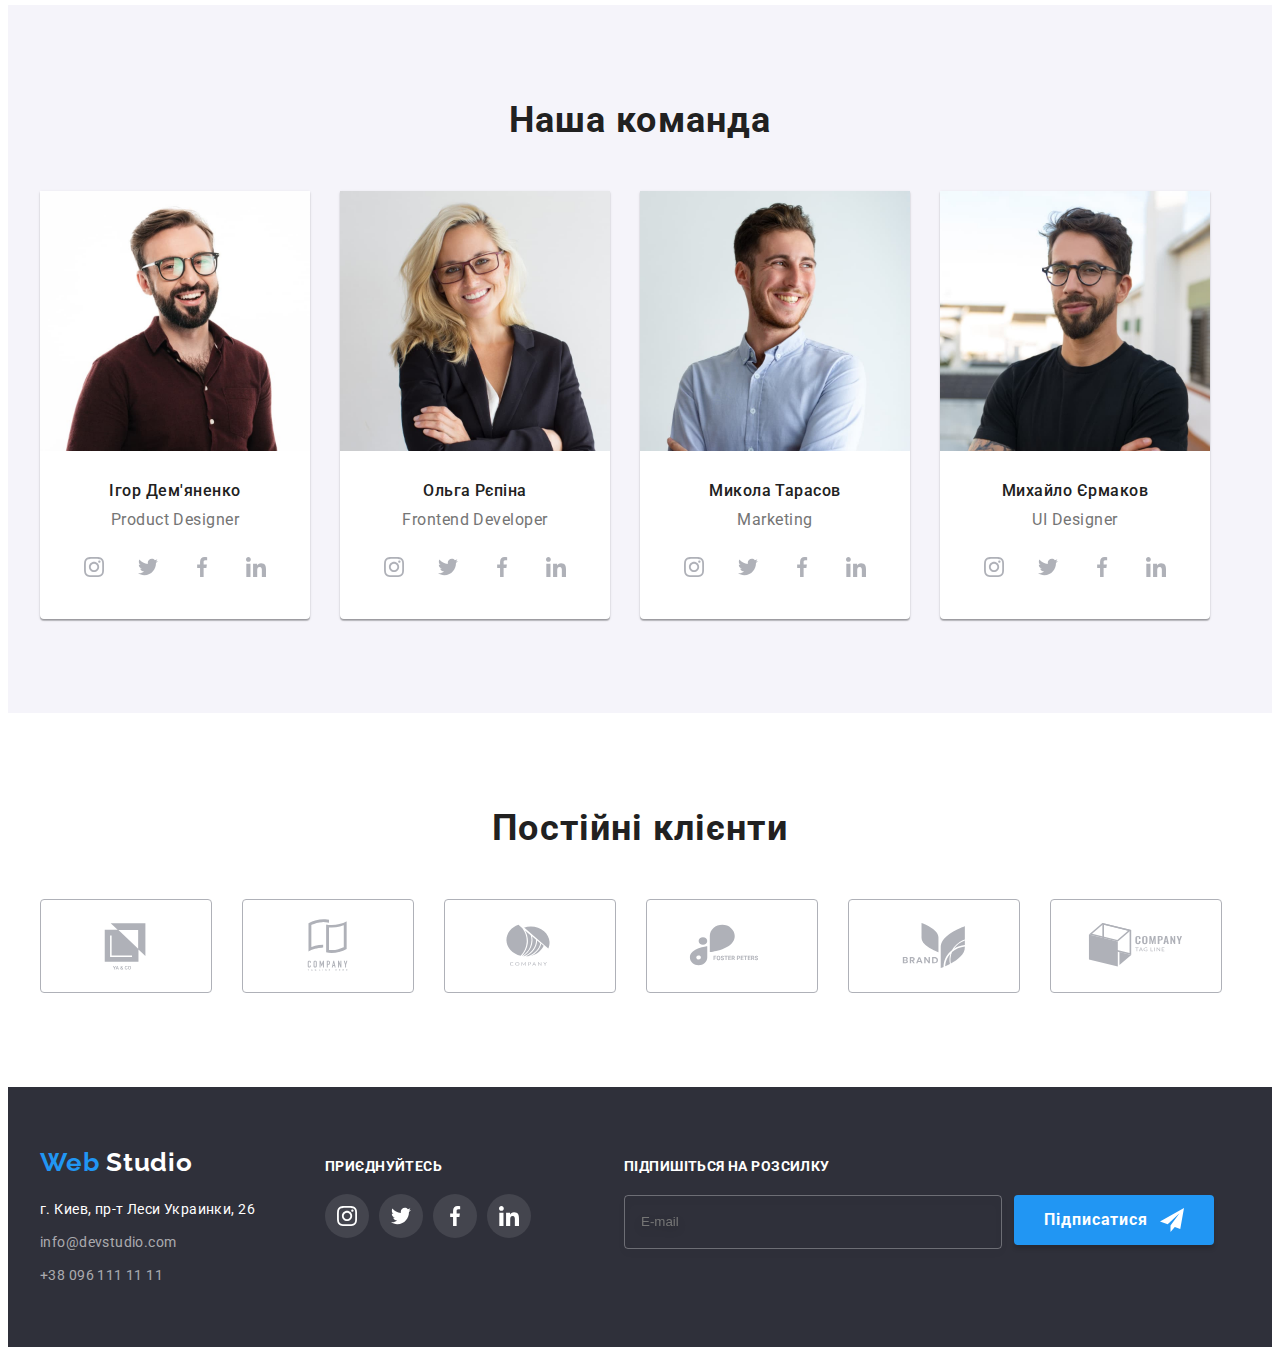
==== commit 417002fb: "dz6 final" ====
--- a/index.html
+++ b/index.html
@@ -498,28 +498,27 @@
             </li>
           </ul>
         </div>
-        <div class="footer-subscription">
+        <div class="subscription-block">
           <p class="footer-subscription-text">Підпишіться на розсилку</p>
-          <input
-            type="text"
-            name="name"
-            id="subscription"
-            placeholder="E-mail"
-            class="footer-subscription-input"
-          />
-
-          <div class="subscription-btn">
+          <form class="footer-subscription">
+            <input
+              type="text"
+              name="name"
+              id="subscription"
+              placeholder="E-mail"
+              class="footer-subscription-input"
+            />
             <button type="button" class="footer-subscription-btn">
               Підписатися
+              <svg class="icon-subscriptio icon-icon-send">
+                <use
+                  href="./images/symbol-defs.svg#icon-icon-send"
+                  width="24"
+                  height="24"
+                ></use>
+              </svg>
             </button>
-            <svg class="icon-subscriptio icon-icon-send">
-              <use
-                href="./images/symbol-defs.svg#icon-icon-send"
-                width="24"
-                height="24"
-              ></use>
-            </svg>
-          </div>
+          </form>
         </div>
       </div>
     </footer>
@@ -599,23 +598,18 @@
             </div>
           </div>
           <div class="form-checkbox">
-            <input
-              type="checkbox"
-              name=""
-              id="policy"
-              class="form-input-checkbox"
-            />
             <label for="policy" class="checkbox-text">
+              <input
+                type="checkbox"
+                name=""
+                id="policy"
+                class="form-input-checkbox"
+              />
+              <span class="icon-checkbox"></span>
+
               Погоджуюся з розсилкою та приймаю
               <span class="checkbox-deck">Умови договору</span>
             </label>
-            <svg class="icon-checkbox icon-icon-check">
-              <use
-                href="./images/symbol-defs.svg#icon-icon-check"
-                width="16"
-                height="15"
-              ></use>
-            </svg>
           </div>
           <button type="submit" class="form-btn">Відправити</button>
         </form>
--- a/css/styies.css
+++ b/css/styies.css
@@ -615,9 +615,8 @@
 
 /*------footer-subscription ----- */
 .footer-subscription {
-  display: inline-block;
+  display: flex;
   min-width: 570px;
-  margin-left: 93px;
 }
 .footer-subscription-text {
   font-weight: 700;
@@ -639,10 +638,10 @@
   height: 50px;
   color: #ffffff;
   padding-left: 16px;
-}
-.subscription-btn {
-  display: inline;
-  position: relative;
+  margin-right: 12px;
+}
+.subscription-block {
+  margin-left: 93px;
 }
 
 .footer-subscription-btn {
@@ -657,24 +656,19 @@
   cursor: pointer;
   background-color: var(--accent-color);
   box-shadow: 0px 4px 4px rgba(0, 0, 0, 0.15);
-  margin-right: 10px;
-  padding: 10px 62px 10px 28px;
-
+  text-align: center;
   width: 200px;
   height: 50px;
-
+  display: flex;
+  justify-content: center;
+  align-items: center;
   transition: background-color 250ms cubic-bezier(0.4, 0, 0.2, 1);
 }
 
 .icon-subscriptio {
-  position: absolute;
-  top: 50%;
-  right: 28px;
-  transform: translateY(-50%);
   width: 24px;
   height: 24px;
-
-  /* display: inline-block; */
+  margin-left: 12px;
 }
 
 .footer-subscription-btn:hover,
@@ -922,16 +916,12 @@
   left: 12px;
 }
 
-/* .icon-person:hover {
-  fill: #2196f3;
-} */
-
 .comment {
   font-size: 12px;
   line-height: 1.67;
   letter-spacing: 0.01em;
   color: rgba(117, 117, 117, 0.5);
-
+  resize: none;
   height: 120px;
   border: 1px solid rgba(33, 33, 33, 0.2);
   border-radius: 4px;
@@ -939,15 +929,18 @@
   padding: 12px 16px;
 }
 .form-checkbox {
-  position: relative;
   width: 425px;
   height: 24px;
   margin-bottom: 30px;
-  padding-left: 12px;
   overflow: hidden;
 }
 
 .form-input-checkbox {
+  appearance: none;
+}
+
+label {
+  display: inline-block;
 }
 
 .checkbox-text {
@@ -955,24 +948,24 @@
   line-height: 1.71;
   letter-spacing: 0.03em;
   color: #757575;
-  padding-left: 9px;
 }
 
 .icon-checkbox {
-  position: absolute;
   width: 16px;
   height: 15px;
+
   display: inline-block;
-  top: 16%;
-  left: 11px;
-  transform: translateY(130%);
-  /* transition: transform 250ms cubic-bezier(0.4, 0, 0.2, 1); */
-}
-
-.form-checkbox:active .icon-checkbox,
-.form-checkbox:focus-within .icon-checkbox {
-  transform: translateY(0);
-}
+  border: 2px solid #212121;
+  border-radius: 4px;
+}
+
+.form-input-checkbox:checked + .icon-checkbox {
+  background-image: url('../images/icon-check.svg');
+  background-size: contain;
+  background-origin: border-box;
+  border: #2196f3;
+}
+
 .checkbox-deck {
   color: #2196f3;
   text-decoration: underline;
